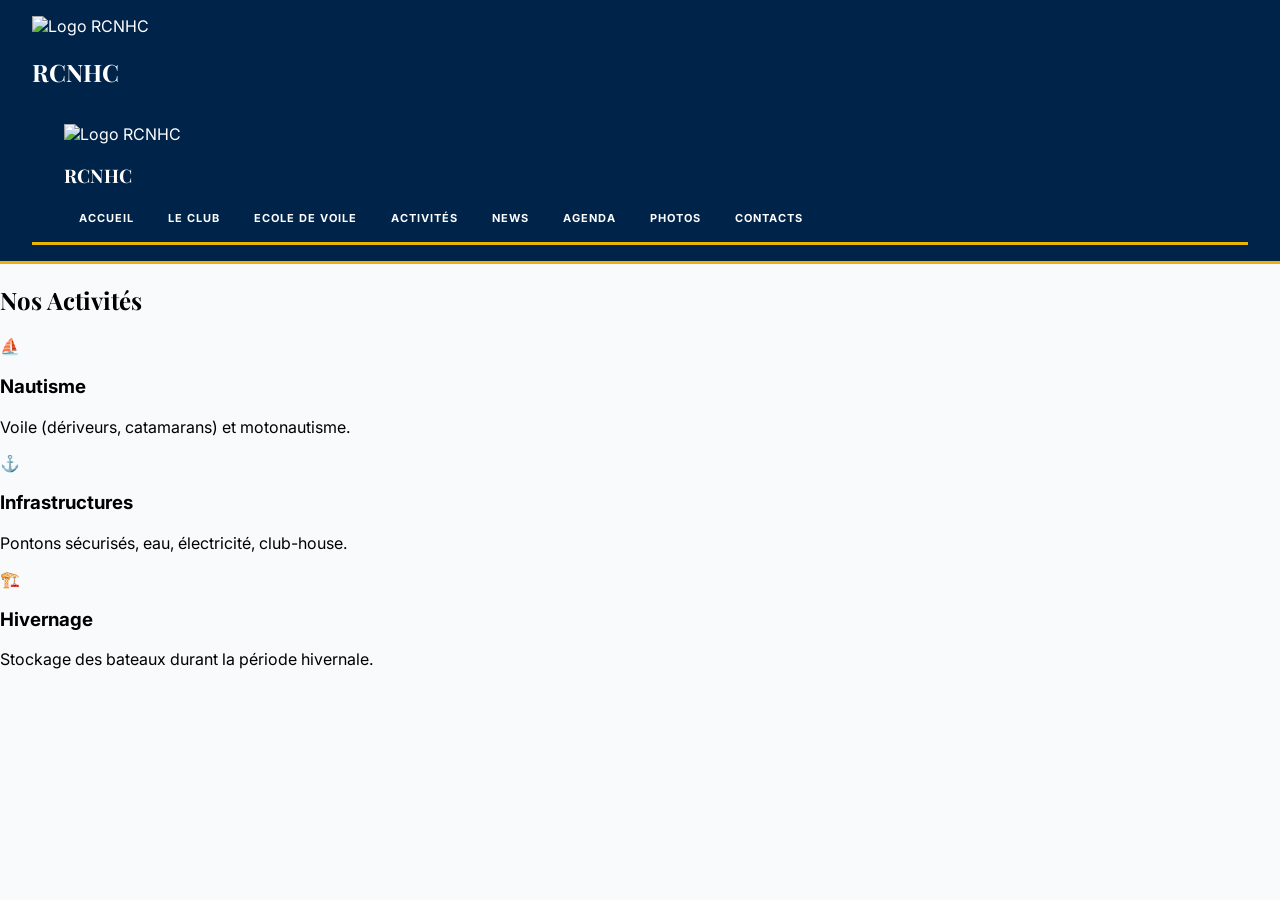
==== activites.html @ 48610aac "Update activites.html" ====
<!DOCTYPE html>
<html lang="fr">
<head>
    <meta charset="UTF-8"><meta name="viewport" content="width=device-width, initial-scale=1.0">
    <title>RCNHC - Activités</title>
    <script src="https://cdn.tailwindcss.com"></script>
    <link rel="stylesheet" href="style.css">
</head>
<body class="bg-slate-50 font-['Inter']">
    
    <nav class="bg-[#002349] text-white p-4 shadow-xl sticky top-0 z-50 border-b border-yellow-600/30 flex justify-between items-center px-10">
        <div class="flex items-center space-x-2">
            <img src="https://raw.githubusercontent.com/220880-spec/RCNHC_SITE/main/image_3.png" alt="Logo RCNHC" class="h-10 w-10 rounded-full border border-yellow-500">
            <h1 class="font-royal text-yellow-500 font-bold uppercase tracking-widest text-xs font-semibold italic">RCNHC</h1>
        </div>
        <div class="flex gap-6">
            <nav class="bg-[#002349] text-white p-4 shadow-xl sticky top-0 z-50 border-b border-yellow-600/30 flex justify-between items-center px-10">
    <div class="flex items-center space-x-2">
        <img src="https://raw.githubusercontent.com/220880-spec/RCNHC_SITE/main/image_dd844a.png" alt="Logo RCNHC" class="h-10 w-10 rounded-full border border-yellow-500">
        <h1 class="font-royal text-yellow-500 font-bold uppercase tracking-widest text-xs italic">RCNHC</h1>
    </div>
    <div class="flex flex-wrap gap-4 md:gap-6 justify-center">
        <a href="index.html" class="hover:text-yellow-500 text-[11px] font-semibold tracking-widest uppercase">Accueil</a>
        <a href="club.html" class="hover:text-yellow-500 text-[11px] font-semibold tracking-widest uppercase">Le Club</a>
        <a href="ecole.html" class="hover:text-yellow-500 text-[11px] font-semibold tracking-widest uppercase">Ecole de Voile</a>
        <a href="activites.html" class="hover:text-yellow-500 text-[11px] font-semibold tracking-widest uppercase">Activités</a>
        <a href="news.html" class="hover:text-yellow-500 text-[11px] font-semibold tracking-widest uppercase">News</a>
        <a href="agenda.html" class="hover:text-yellow-500 text-[11px] font-semibold tracking-widest uppercase">Agenda</a>
        <a href="album.html" class="hover:text-yellow-500 text-[11px] font-semibold tracking-widest uppercase">Photos</a>
        <a href="contact.html" class="hover:text-yellow-500 text-[11px] font-semibold tracking-widest uppercase font-bold">Contacts</a>
    </div>
</nav>
        </div>
    </nav>
    <main class="container mx-auto px-6 py-20 max-w-6xl">
        <h2 class="text-4xl font-royal text-center text-[#002349] mb-16 uppercase tracking-widest">Nos Activités</h2>
        <div class="grid grid-cols-1 md:grid-cols-3 gap-8">
            <div class="bg-white rounded-3xl shadow-xl border-t-8 border-yellow-600 p-10 text-center"><div class="text-4xl mb-4">⛵</div><h3 class="font-bold text-lg mb-2 text-[#002349] uppercase text-xs font-semibold italic">Nautisme</h3><p class="text-slate-600 text-sm">Voile (dériveurs, catamarans) et motonautisme.</p></div>
            <div class="bg-white rounded-3xl shadow-xl border-t-8 border-yellow-600 p-10 text-center"><div class="text-4xl mb-4">⚓</div><h3 class="font-bold text-lg mb-2 text-[#002349] uppercase text-xs font-semibold italic">Infrastructures</h3><p class="text-slate-600 text-sm">Pontons sécurisés, eau, électricité, club-house.</p></div>
            <div class="bg-white rounded-3xl shadow-xl border-t-8 border-yellow-600 p-10 text-center"><div class="text-4xl mb-4">🏗️</div><h3 class="font-bold text-lg mb-2 text-[#002349] uppercase text-xs font-semibold italic">Hivernage</h3><p class="text-slate-600 text-sm">Stockage des bateaux durant la période hivernale.</p></div>
        </div>
    </main>
</body>
</html>
---- style.css ----
@import url('https://fonts.googleapis.com/css2?family=Playfair+Display:wght@700&family=Inter:wght@400;600&display=swap');

:root {
    --royal-blue: #002349;
    --gold: #EAB308;
}

body {
    font-family: 'Inter', sans-serif;
    background-color: #f8fafc;
    margin: 0;
}

.font-royal {
    font-family: 'Playfair Display', serif;
}

/* Navigation */
nav {
    background-color: var(--royal-blue);
    color: white;
    padding: 1rem 2rem;
    border-bottom: 3px solid var(--gold);
}

nav a {
    color: white;
    text-decoration: none;
    margin: 0 15px;
    font-size: 11px;
    font-weight: bold;
    text-transform: uppercase;
    letter-spacing: 1px;
}

nav a:hover, nav a.active {
    color: var(--gold);
}

/* Style des cartes */
.card {
    background: white;
    border-radius: 20px;
    padding: 30px;
    box-shadow: 0 10px 25px rgba(0,0,0,0.1);
    border-top: 8px solid var(--gold);
    margin-bottom: 20px;
}
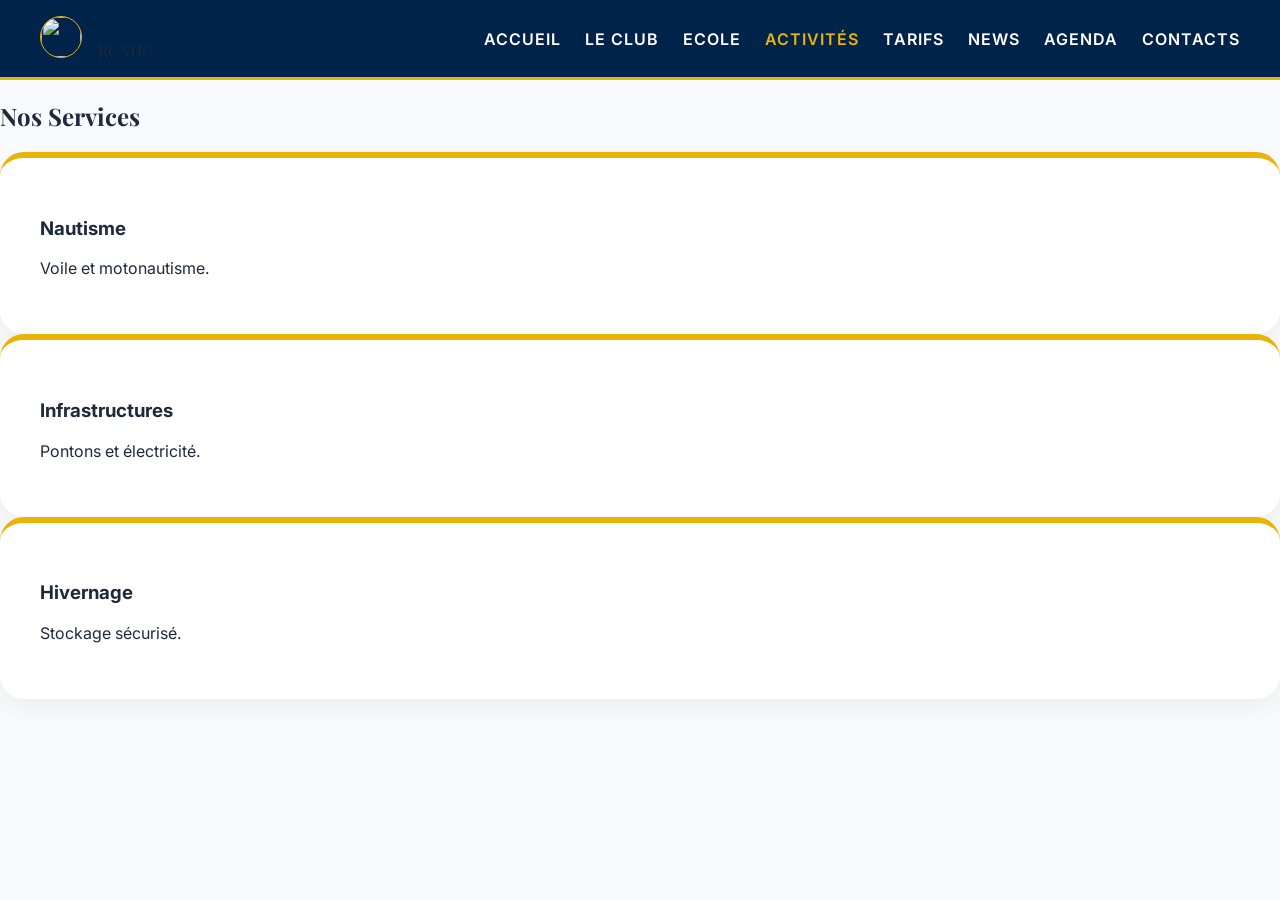
==== commit 65cc106a: "Update activites.html" ====
--- a/activites.html
+++ b/activites.html
@@ -6,38 +6,15 @@
     <script src="https://cdn.tailwindcss.com"></script>
     <link rel="stylesheet" href="style.css">
 </head>
-<body class="bg-slate-50 font-['Inter']">
+<body>
+    <nav class="nav-rcnhc"><div class="nav-logo-block"><img src="https://raw.githubusercontent.com/220880-spec/RCNHC_SITE/main/image_dd844a.png" class="nav-logo-img"><span class="font-royal text-yellow-500 font-bold uppercase tracking-widest text-sm italic">RCNHC</span></div><div class="nav-links"><a href="index.html">Accueil</a><a href="club.html">Le Club</a><a href="ecole.html">Ecole</a><a href="activites.html" class="active">Activités</a><a href="tarif.html">Tarifs</a><a href="news.html">News</a><a href="agenda.html">Agenda</a><a href="contact.html">Contacts</a></div></nav>
     
-    <nav class="bg-[#002349] text-white p-4 shadow-xl sticky top-0 z-50 border-b border-yellow-600/30 flex justify-between items-center px-10">
-        <div class="flex items-center space-x-2">
-            <img src="https://raw.githubusercontent.com/220880-spec/RCNHC_SITE/main/image_3.png" alt="Logo RCNHC" class="h-10 w-10 rounded-full border border-yellow-500">
-            <h1 class="font-royal text-yellow-500 font-bold uppercase tracking-widest text-xs font-semibold italic">RCNHC</h1>
-        </div>
-        <div class="flex gap-6">
-            <nav class="bg-[#002349] text-white p-4 shadow-xl sticky top-0 z-50 border-b border-yellow-600/30 flex justify-between items-center px-10">
-    <div class="flex items-center space-x-2">
-        <img src="https://raw.githubusercontent.com/220880-spec/RCNHC_SITE/main/image_dd844a.png" alt="Logo RCNHC" class="h-10 w-10 rounded-full border border-yellow-500">
-        <h1 class="font-royal text-yellow-500 font-bold uppercase tracking-widest text-xs italic">RCNHC</h1>
-    </div>
-    <div class="flex flex-wrap gap-4 md:gap-6 justify-center">
-        <a href="index.html" class="hover:text-yellow-500 text-[11px] font-semibold tracking-widest uppercase">Accueil</a>
-        <a href="club.html" class="hover:text-yellow-500 text-[11px] font-semibold tracking-widest uppercase">Le Club</a>
-        <a href="ecole.html" class="hover:text-yellow-500 text-[11px] font-semibold tracking-widest uppercase">Ecole de Voile</a>
-        <a href="activites.html" class="hover:text-yellow-500 text-[11px] font-semibold tracking-widest uppercase">Activités</a>
-        <a href="news.html" class="hover:text-yellow-500 text-[11px] font-semibold tracking-widest uppercase">News</a>
-        <a href="agenda.html" class="hover:text-yellow-500 text-[11px] font-semibold tracking-widest uppercase">Agenda</a>
-        <a href="album.html" class="hover:text-yellow-500 text-[11px] font-semibold tracking-widest uppercase">Photos</a>
-        <a href="contact.html" class="hover:text-yellow-500 text-[11px] font-semibold tracking-widest uppercase font-bold">Contacts</a>
-    </div>
-</nav>
-        </div>
-    </nav>
-    <main class="container mx-auto px-6 py-20 max-w-6xl">
-        <h2 class="text-4xl font-royal text-center text-[#002349] mb-16 uppercase tracking-widest">Nos Activités</h2>
+    <main class="container mx-auto px-6 py-16">
+        <h2 class="text-3xl font-royal text-center text-[#002349] mb-12 uppercase tracking-widest">Nos Services</h2>
         <div class="grid grid-cols-1 md:grid-cols-3 gap-8">
-            <div class="bg-white rounded-3xl shadow-xl border-t-8 border-yellow-600 p-10 text-center"><div class="text-4xl mb-4">⛵</div><h3 class="font-bold text-lg mb-2 text-[#002349] uppercase text-xs font-semibold italic">Nautisme</h3><p class="text-slate-600 text-sm">Voile (dériveurs, catamarans) et motonautisme.</p></div>
-            <div class="bg-white rounded-3xl shadow-xl border-t-8 border-yellow-600 p-10 text-center"><div class="text-4xl mb-4">⚓</div><h3 class="font-bold text-lg mb-2 text-[#002349] uppercase text-xs font-semibold italic">Infrastructures</h3><p class="text-slate-600 text-sm">Pontons sécurisés, eau, électricité, club-house.</p></div>
-            <div class="bg-white rounded-3xl shadow-xl border-t-8 border-yellow-600 p-10 text-center"><div class="text-4xl mb-4">🏗️</div><h3 class="font-bold text-lg mb-2 text-[#002349] uppercase text-xs font-semibold italic">Hivernage</h3><p class="text-slate-600 text-sm">Stockage des bateaux durant la période hivernale.</p></div>
+            <div class="card-royal text-center"><h3 class="font-bold text-[#002349] uppercase italic text-sm">Nautisme</h3><p class="text-slate-500 text-xs mt-2">Voile et motonautisme.</p></div>
+            <div class="card-royal text-center"><h3 class="font-bold text-[#002349] uppercase italic text-sm">Infrastructures</h3><p class="text-slate-500 text-xs mt-2">Pontons et électricité.</p></div>
+            <div class="card-royal text-center"><h3 class="font-bold text-[#002349] uppercase italic text-sm">Hivernage</h3><p class="text-slate-500 text-xs mt-2">Stockage sécurisé.</p></div>
         </div>
     </main>
 </body>
--- a/style.css
+++ b/style.css
@@ -3,12 +3,14 @@
 :root {
     --royal-blue: #002349;
     --gold: #EAB308;
+    --slate: #f8fafc;
 }
 
 body {
     font-family: 'Inter', sans-serif;
-    background-color: #f8fafc;
+    background-color: var(--slate);
     margin: 0;
+    color: #1e293b;
 }
 
 .font-royal {
@@ -16,33 +18,57 @@
 }
 
 /* Navigation */
-nav {
+.nav-rcnhc {
     background-color: var(--royal-blue);
-    color: white;
-    padding: 1rem 2rem;
     border-bottom: 3px solid var(--gold);
+    position: sticky;
+    top: 0;
+    z-index: 100;
+    display: flex;
+    justify-content: space-between;
+    align-items: center;
+    padding: 1rem 2.5rem;
+    shadow: 0 10px 15px -3px rgba(0, 0, 0, 0.1);
 }
 
-nav a {
+.nav-logo-container {
+    display: flex;
+    align-items: center;
+}
+
+.nav-logo-img {
+    height: 40px;
+    width: 40px;
+    border-radius: 50%;
+    border: 1px solid var(--gold);
+    margin-right: 1rem; /* Espace entre logo et texte */
+}
+
+.nav-links a {
     color: white;
     text-decoration: none;
-    margin: 0 15px;
-    font-size: 11px;
-    font-weight: bold;
+    font-[11px];
+    font-weight: 600;
     text-transform: uppercase;
     letter-spacing: 1px;
+    margin-left: 1.5rem;
+    transition: 0.3s;
 }
 
-nav a:hover, nav a.active {
+.nav-links a:hover, .nav-links a.active {
     color: var(--gold);
 }
 
-/* Style des cartes */
-.card {
+/* Cartes */
+.card-royal {
     background: white;
-    border-radius: 20px;
-    padding: 30px;
-    box-shadow: 0 10px 25px rgba(0,0,0,0.1);
-    border-top: 8px solid var(--gold);
-    margin-bottom: 20px;
+    border-radius: 24px;
+    padding: 2.5rem;
+    box-shadow: 0 10px 25px rgba(0,0,0,0.05);
+    border-top: 6px solid var(--gold);
+    transition: transform 0.3s ease;
 }
+
+.card-royal:hover {
+    transform: translateY(-5px);
+}
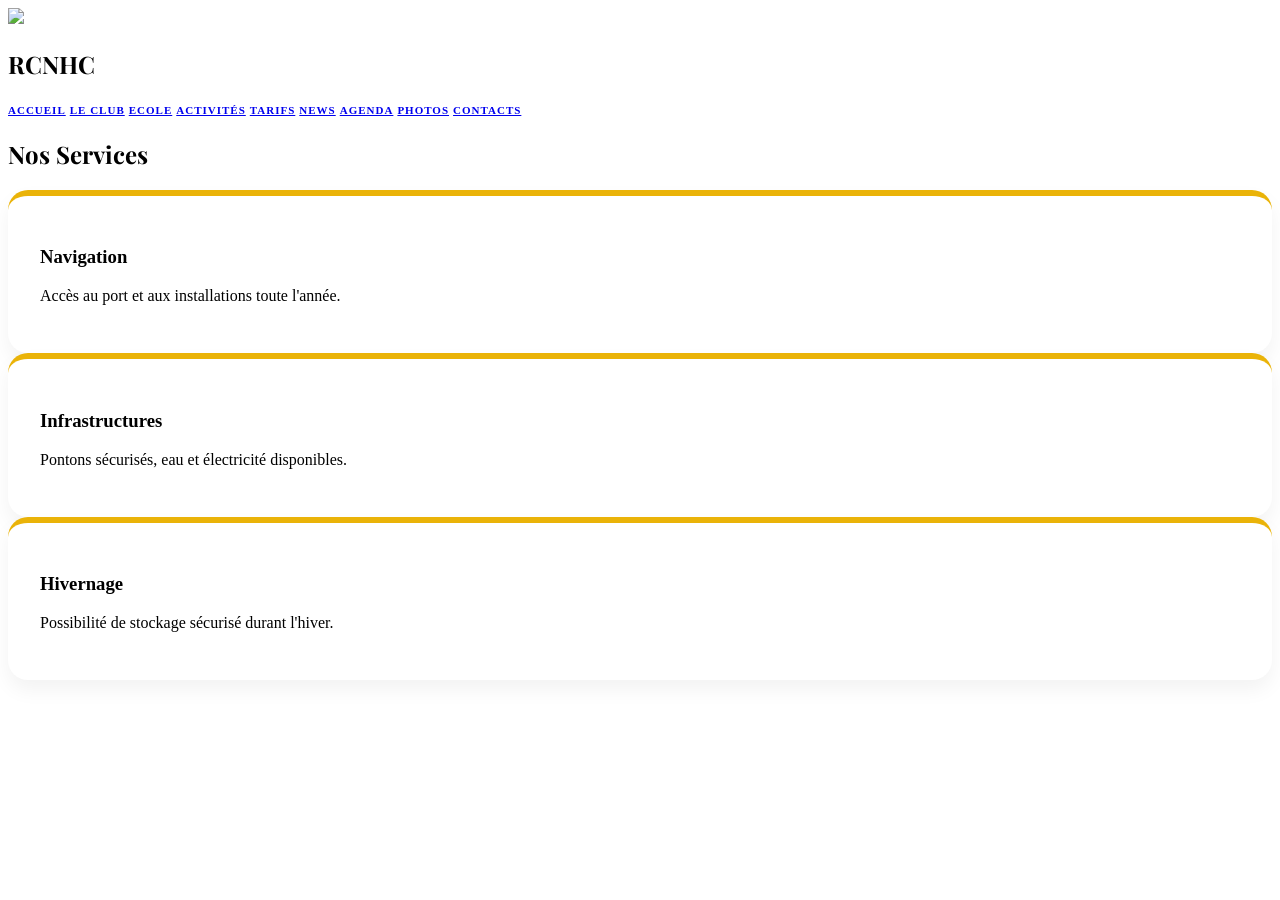
==== commit 014fd3bc: "Update activites.html" ====
--- a/activites.html
+++ b/activites.html
@@ -4,17 +4,47 @@
     <meta charset="UTF-8"><meta name="viewport" content="width=device-width, initial-scale=1.0">
     <title>RCNHC - Activités</title>
     <script src="https://cdn.tailwindcss.com"></script>
-    <link rel="stylesheet" href="style.css">
+    <link href="https://fonts.googleapis.com/css2?family=Playfair+Display:wght@700&family=Inter:wght@400;600&display=swap" rel="stylesheet">
+    <style>
+        .font-royal { font-family: 'Playfair Display', serif; }
+        .nav-link { font-size: 11px; font-weight: 600; text-transform: uppercase; letter-spacing: 1px; transition: 0.3s; }
+        .card-royal { background: white; border-radius: 20px; padding: 2rem; box-shadow: 0 10px 20px rgba(0,0,0,0.05); border-top: 6px solid #EAB308; }
+    </style>
 </head>
-<body>
-    <nav class="nav-rcnhc"><div class="nav-logo-block"><img src="https://raw.githubusercontent.com/220880-spec/RCNHC_SITE/main/image_dd844a.png" class="nav-logo-img"><span class="font-royal text-yellow-500 font-bold uppercase tracking-widest text-sm italic">RCNHC</span></div><div class="nav-links"><a href="index.html">Accueil</a><a href="club.html">Le Club</a><a href="ecole.html">Ecole</a><a href="activites.html" class="active">Activités</a><a href="tarif.html">Tarifs</a><a href="news.html">News</a><a href="agenda.html">Agenda</a><a href="contact.html">Contacts</a></div></nav>
-    
+<body class="bg-slate-50 font-['Inter']">
+    <nav class="bg-[#002349] text-white p-4 shadow-xl sticky top-0 z-50 border-b border-yellow-600/30 flex justify-between items-center px-6 md:px-10">
+        <div class="flex items-center">
+            <img src="https://raw.githubusercontent.com/220880-spec/RCNHC_SITE/main/image_dd844a.png" class="h-10 w-10 rounded-full border border-yellow-500 mr-4">
+            <h1 class="font-royal text-yellow-500 font-bold uppercase tracking-widest text-xs italic">RCNHC</h1>
+        </div>
+        <div class="flex flex-wrap gap-4 justify-end">
+            <a href="index.html" class="nav-link hover:text-yellow-500 text-white">Accueil</a>
+            <a href="club.html" class="nav-link hover:text-yellow-500 text-white">Le Club</a>
+            <a href="ecole.html" class="nav-link hover:text-yellow-500 text-white">Ecole</a>
+            <a href="activites.html" class="nav-link text-yellow-500">Activités</a>
+            <a href="tarif.html" class="nav-link hover:text-yellow-500 text-white">Tarifs</a>
+            <a href="news.html" class="nav-link hover:text-yellow-500 text-white">News</a>
+            <a href="agenda.html" class="nav-link hover:text-yellow-500 text-white">Agenda</a>
+            <a href="album.html" class="nav-link hover:text-yellow-500 text-white">Photos</a>
+            <a href="contact.html" class="nav-link hover:text-yellow-500 text-white">Contacts</a>
+        </div>
+    </nav>
+
     <main class="container mx-auto px-6 py-16">
         <h2 class="text-3xl font-royal text-center text-[#002349] mb-12 uppercase tracking-widest">Nos Services</h2>
         <div class="grid grid-cols-1 md:grid-cols-3 gap-8">
-            <div class="card-royal text-center"><h3 class="font-bold text-[#002349] uppercase italic text-sm">Nautisme</h3><p class="text-slate-500 text-xs mt-2">Voile et motonautisme.</p></div>
-            <div class="card-royal text-center"><h3 class="font-bold text-[#002349] uppercase italic text-sm">Infrastructures</h3><p class="text-slate-500 text-xs mt-2">Pontons et électricité.</p></div>
-            <div class="card-royal text-center"><h3 class="font-bold text-[#002349] uppercase italic text-sm">Hivernage</h3><p class="text-slate-500 text-xs mt-2">Stockage sécurisé.</p></div>
+            <div class="card-royal text-center">
+                <h3 class="font-bold text-[#002349] uppercase italic text-sm">Navigation</h3>
+                <p class="text-slate-500 text-xs mt-2 italic">Accès au port et aux installations toute l'année.</p>
+            </div>
+            <div class="card-royal text-center">
+                <h3 class="font-bold text-[#002349] uppercase italic text-sm">Infrastructures</h3>
+                <p class="text-slate-500 text-xs mt-2 italic">Pontons sécurisés, eau et électricité disponibles.</p>
+            </div>
+            <div class="card-royal text-center">
+                <h3 class="font-bold text-[#002349] uppercase italic text-sm">Hivernage</h3>
+                <p class="text-slate-500 text-xs mt-2 italic">Possibilité de stockage sécurisé durant l'hiver.</p>
+            </div>
         </div>
     </main>
 </body>
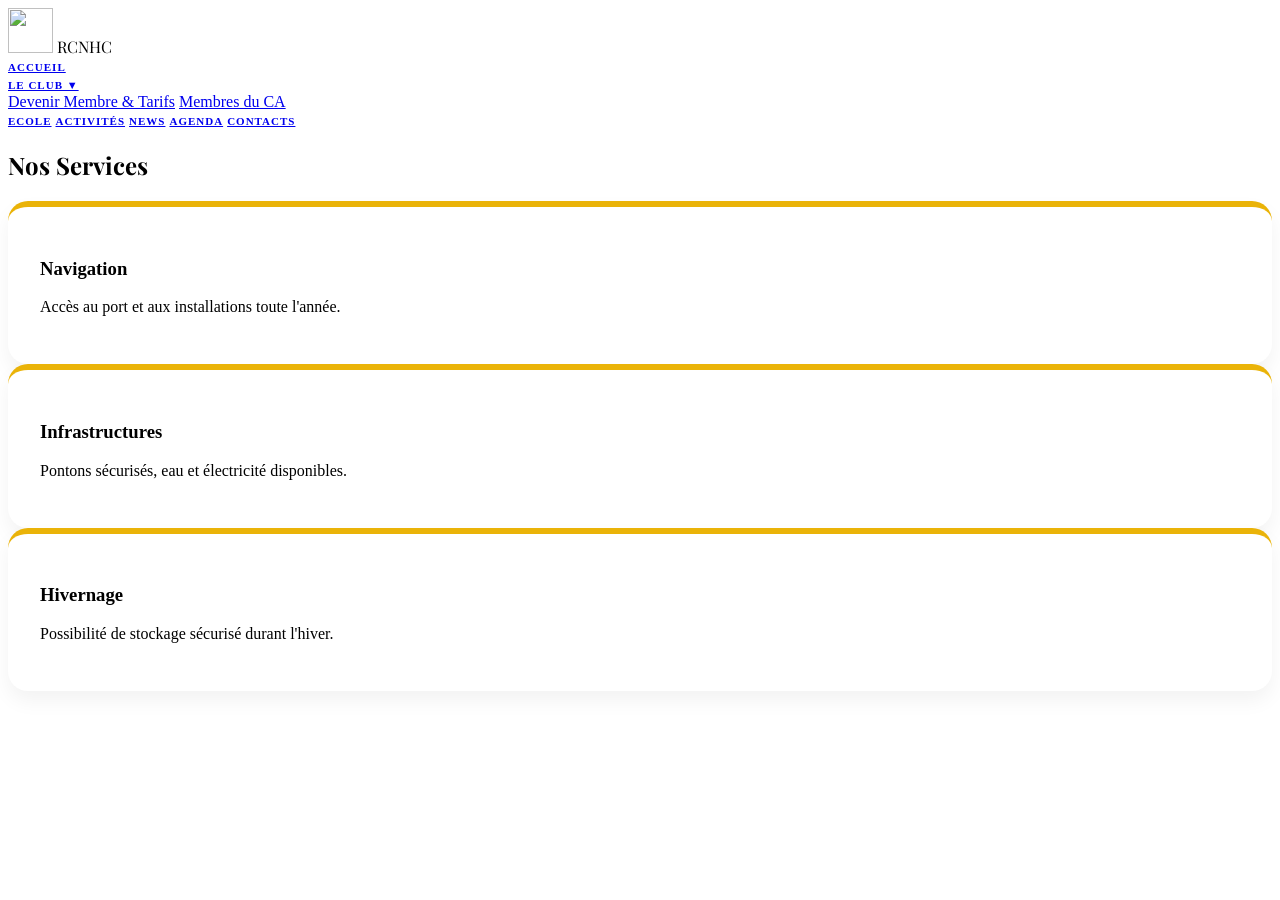
==== commit c3a3e418: "Update activites.html" ====
--- a/activites.html
+++ b/activites.html
@@ -13,21 +13,34 @@
 </head>
 <body class="bg-slate-50 font-['Inter']">
     <nav class="bg-[#002349] text-white p-4 shadow-xl sticky top-0 z-50 border-b border-yellow-600/30 flex justify-between items-center px-6 md:px-10">
-        <div class="flex items-center">
-            <img src="https://raw.githubusercontent.com/220880-spec/RCNHC_SITE/main/image_dd844a.png" class="h-10 w-10 rounded-full border border-yellow-500 mr-4">
-            <h1 class="font-royal text-yellow-500 font-bold uppercase tracking-widest text-xs italic">RCNHC</h1>
+        <nav class="bg-[#002349] p-4 shadow-xl sticky top-0 z-50 border-b border-yellow-600/30 flex items-center px-6 md:px-10">
+    <div class="flex items-center flex-shrink-0">
+        <img src="https://raw.githubusercontent.com/220880-spec/RCNHC_SITE/main/image_dd844a.png" 
+             style="height: 45px; width: 45px; object-fit: contain;" 
+             class="rounded-full border border-yellow-500 mr-4">
+        <span class="font-royal text-yellow-500 font-bold uppercase tracking-widest text-sm italic">RCNHC</span>
+    </div>
+
+    <div class="flex-grow"></div>
+
+    <div class="flex flex-wrap gap-6 justify-end items-center">
+        <a href="index.html" class="nav-link">Accueil</a>
+        
+        <div class="dropdown">
+            <a href="club.html" class="nav-link">Le Club ▼</a>
+            <div class="dropdown-content">
+                <a href="club.html#devenir-membre" class="dropdown-item">Devenir Membre & Tarifs</a>
+                <a href="club.html#comite" class="dropdown-item">Membres du CA</a>
+            </div>
         </div>
-        <div class="flex flex-wrap gap-4 justify-end">
-            <a href="index.html" class="nav-link hover:text-yellow-500 text-white">Accueil</a>
-            <a href="club.html" class="nav-link hover:text-yellow-500 text-white">Le Club</a>
-            <a href="ecole.html" class="nav-link hover:text-yellow-500 text-white">Ecole</a>
-            <a href="activites.html" class="nav-link text-yellow-500">Activités</a>
-            <a href="tarif.html" class="nav-link hover:text-yellow-500 text-white">Tarifs</a>
-            <a href="news.html" class="nav-link hover:text-yellow-500 text-white">News</a>
-            <a href="agenda.html" class="nav-link hover:text-yellow-500 text-white">Agenda</a>
-            <a href="album.html" class="nav-link hover:text-yellow-500 text-white">Photos</a>
-            <a href="contact.html" class="nav-link hover:text-yellow-500 text-white">Contacts</a>
-        </div>
+
+        <a href="ecole.html" class="nav-link">Ecole</a>
+        <a href="activites.html" class="nav-link">Activités</a>
+        <a href="news.html" class="nav-link">News</a>
+        <a href="agenda.html" class="nav-link">Agenda</a>
+        <a href="contact.html" class="nav-link">Contacts</a>
+    </div>
+</nav>
     </nav>
 
     <main class="container mx-auto px-6 py-16">
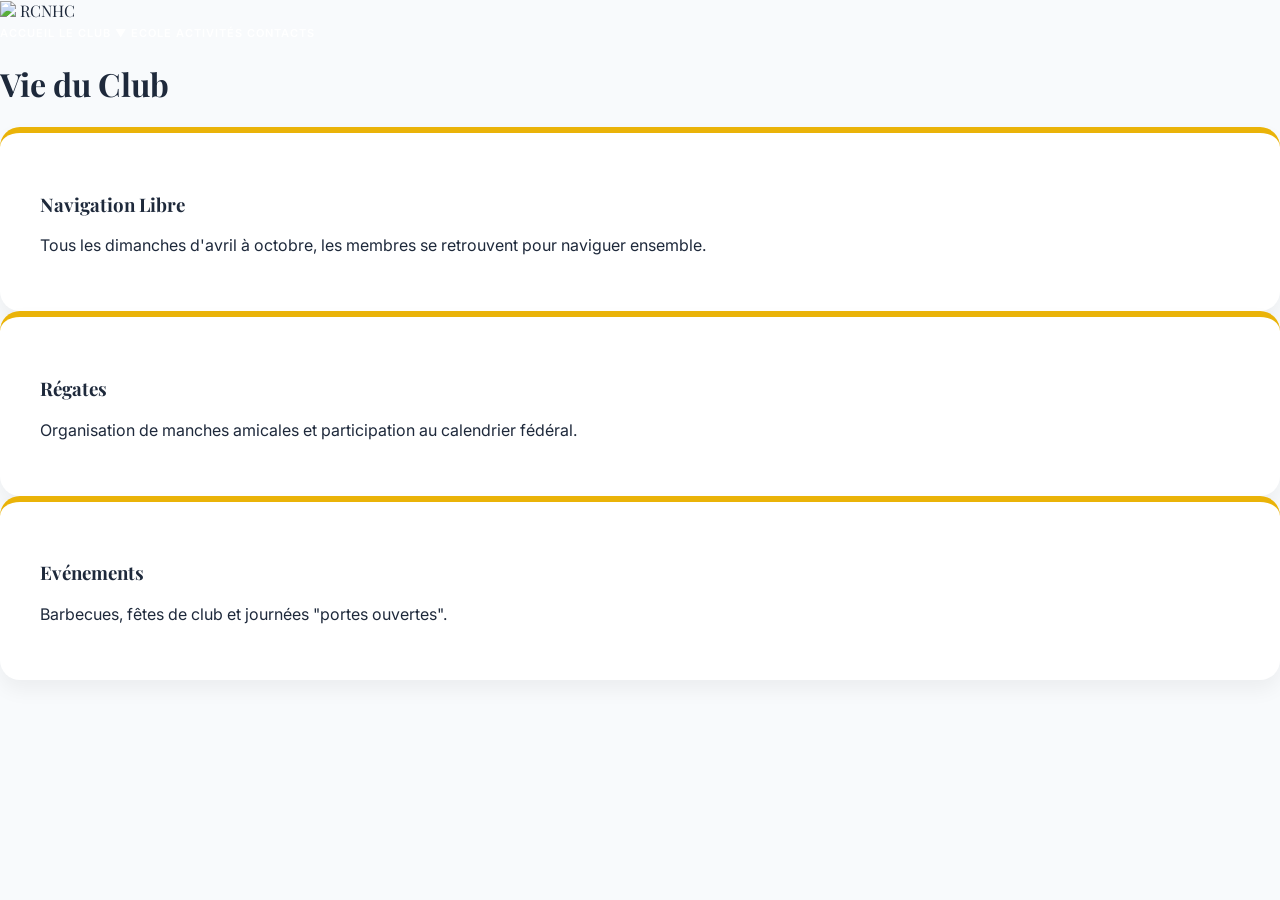
==== commit 1a9d0ba6: "Update activites.html" ====
--- a/activites.html
+++ b/activites.html
@@ -1,62 +1,51 @@
 <!DOCTYPE html>
 <html lang="fr">
 <head>
-    <meta charset="UTF-8"><meta name="viewport" content="width=device-width, initial-scale=1.0">
+    <meta charset="UTF-8">
     <title>RCNHC - Activités</title>
     <script src="https://cdn.tailwindcss.com"></script>
     <link href="https://fonts.googleapis.com/css2?family=Playfair+Display:wght@700&family=Inter:wght@400;600&display=swap" rel="stylesheet">
-    <style>
-        .font-royal { font-family: 'Playfair Display', serif; }
-        .nav-link { font-size: 11px; font-weight: 600; text-transform: uppercase; letter-spacing: 1px; transition: 0.3s; }
-        .card-royal { background: white; border-radius: 20px; padding: 2rem; box-shadow: 0 10px 20px rgba(0,0,0,0.05); border-top: 6px solid #EAB308; }
-    </style>
+    <link rel="stylesheet" href="style.css">
 </head>
-<body class="bg-slate-50 font-['Inter']">
-    <nav class="bg-[#002349] text-white p-4 shadow-xl sticky top-0 z-50 border-b border-yellow-600/30 flex justify-between items-center px-6 md:px-10">
-        <nav class="bg-[#002349] p-4 shadow-xl sticky top-0 z-50 border-b border-yellow-600/30 flex items-center px-6 md:px-10">
-    <div class="flex items-center flex-shrink-0">
-        <img src="https://raw.githubusercontent.com/220880-spec/RCNHC_SITE/main/image_dd844a.png" 
-             style="height: 45px; width: 45px; object-fit: contain;" 
-             class="rounded-full border border-yellow-500 mr-4">
-        <span class="font-royal text-yellow-500 font-bold uppercase tracking-widest text-sm italic">RCNHC</span>
-    </div>
-
-    <div class="flex-grow"></div>
-
-    <div class="flex flex-wrap gap-6 justify-end items-center">
-        <a href="index.html" class="nav-link">Accueil</a>
-        
-        <div class="dropdown">
-            <a href="club.html" class="nav-link">Le Club ▼</a>
-            <div class="dropdown-content">
-                <a href="club.html#devenir-membre" class="dropdown-item">Devenir Membre & Tarifs</a>
-                <a href="club.html#comite" class="dropdown-item">Membres du CA</a>
+<body>
+    <nav class="bg-[#002349] p-4 flex items-center px-10 border-b border-yellow-600/30 sticky top-0 z-50">
+        <div class="flex items-center">
+            <img src="https://raw.githubusercontent.com/220880-spec/RCNHC_SITE/main/image_dd844a.png" class="h-10 w-10 mr-4 rounded-full border border-yellow-500">
+            <span class="font-royal text-yellow-500 font-bold uppercase tracking-widest text-sm italic">RCNHC</span>
+        </div>
+        <div class="flex-grow"></div>
+        <div class="flex gap-6 items-center">
+            <a href="index.html" class="nav-link">Accueil</a>
+            <div class="dropdown">
+                <a href="#" class="nav-link">Le Club ▼</a>
+                <div class="dropdown-content">
+                    <a href="devenir-membre.html" class="dropdown-item">Devenir Membre & Tarifs</a>
+                    <a href="comite.html" class="dropdown-item">Membres du CA</a>
+                </div>
             </div>
+            <a href="ecole.html" class="nav-link">Ecole</a>
+            <a href="activites.html" class="nav-link text-yellow-500">Activités</a>
+            <a href="contact.html" class="nav-link">Contacts</a>
         </div>
-
-        <a href="ecole.html" class="nav-link">Ecole</a>
-        <a href="activites.html" class="nav-link">Activités</a>
-        <a href="news.html" class="nav-link">News</a>
-        <a href="agenda.html" class="nav-link">Agenda</a>
-        <a href="contact.html" class="nav-link">Contacts</a>
-    </div>
-</nav>
     </nav>
 
-    <main class="container mx-auto px-6 py-16">
-        <h2 class="text-3xl font-royal text-center text-[#002349] mb-12 uppercase tracking-widest">Nos Services</h2>
-        <div class="grid grid-cols-1 md:grid-cols-3 gap-8">
-            <div class="card-royal text-center">
-                <h3 class="font-bold text-[#002349] uppercase italic text-sm">Navigation</h3>
-                <p class="text-slate-500 text-xs mt-2 italic">Accès au port et aux installations toute l'année.</p>
+    <header class="bg-[#002349] py-16 text-center text-white">
+        <h1 class="text-4xl font-royal text-yellow-500 uppercase tracking-widest">Vie du Club</h1>
+    </header>
+
+    <main class="container mx-auto px-6 py-16 max-w-5xl">
+        <div class="grid md:grid-cols-3 gap-8">
+            <div class="card-royal">
+                <h3 class="font-royal text-xl mb-3">Navigation Libre</h3>
+                <p class="text-sm text-slate-500">Tous les dimanches d'avril à octobre, les membres se retrouvent pour naviguer ensemble.</p>
             </div>
-            <div class="card-royal text-center">
-                <h3 class="font-bold text-[#002349] uppercase italic text-sm">Infrastructures</h3>
-                <p class="text-slate-500 text-xs mt-2 italic">Pontons sécurisés, eau et électricité disponibles.</p>
+            <div class="card-royal">
+                <h3 class="font-royal text-xl mb-3">Régates</h3>
+                <p class="text-sm text-slate-500">Organisation de manches amicales et participation au calendrier fédéral.</p>
             </div>
-            <div class="card-royal text-center">
-                <h3 class="font-bold text-[#002349] uppercase italic text-sm">Hivernage</h3>
-                <p class="text-slate-500 text-xs mt-2 italic">Possibilité de stockage sécurisé durant l'hiver.</p>
+            <div class="card-royal">
+                <h3 class="font-royal text-xl mb-3">Evénements</h3>
+                <p class="text-sm text-slate-500">Barbecues, fêtes de club et journées "portes ouvertes".</p>
             </div>
         </div>
     </main>
--- a/style.css
+++ b/style.css
@@ -0,0 +1,55 @@
+/* --- BASES & TYPO --- */
+.font-royal { font-family: 'Playfair Display', serif; }
+body { font-family: 'Inter', sans-serif; background-color: #f8fafc; color: #1e293b; margin: 0; }
+
+/* --- NAVIGATION & MENU DÉROULANT --- */
+.nav-link { 
+    font-size: 11px; 
+    font-weight: 600; 
+    text-transform: uppercase; 
+    letter-spacing: 1px; 
+    color: white; 
+    transition: 0.3s;
+    text-decoration: none;
+}
+.nav-link:hover { color: #EAB308; }
+
+.dropdown { position: relative; display: inline-block; }
+
+.dropdown-content {
+    display: none; 
+    position: absolute; 
+    background-color: #002349;
+    min-width: 240px; 
+    box-shadow: 0px 10px 20px rgba(0,0,0,0.5); 
+    z-index: 1000; 
+    border-top: 4px solid #EAB308;
+    top: 100%; 
+    left: 0;
+    flex-direction: column; /* Force l'alignement vertical */
+}
+
+.dropdown:hover .dropdown-content { display: flex; }
+
+.dropdown-item {
+    display: block;
+    padding: 15px 20px;
+    color: white;
+    font-size: 10px;
+    text-transform: uppercase;
+    letter-spacing: 1px;
+    text-decoration: none;
+    border-bottom: 1px solid rgba(255,255,255,0.05);
+    text-align: left;
+}
+.dropdown-item:hover { background-color: #003366; color: #EAB308; }
+
+/* --- COMPOSANTS --- */
+.card-royal { 
+    background: white; 
+    border-radius: 20px; 
+    padding: 2.5rem; 
+    box-shadow: 0 10px 20px rgba(0,0,0,0.05); 
+    border-top: 6px solid #EAB308; 
+}
+.price-tag { color: #002349; font-weight: 800; font-size: 2.5rem; }
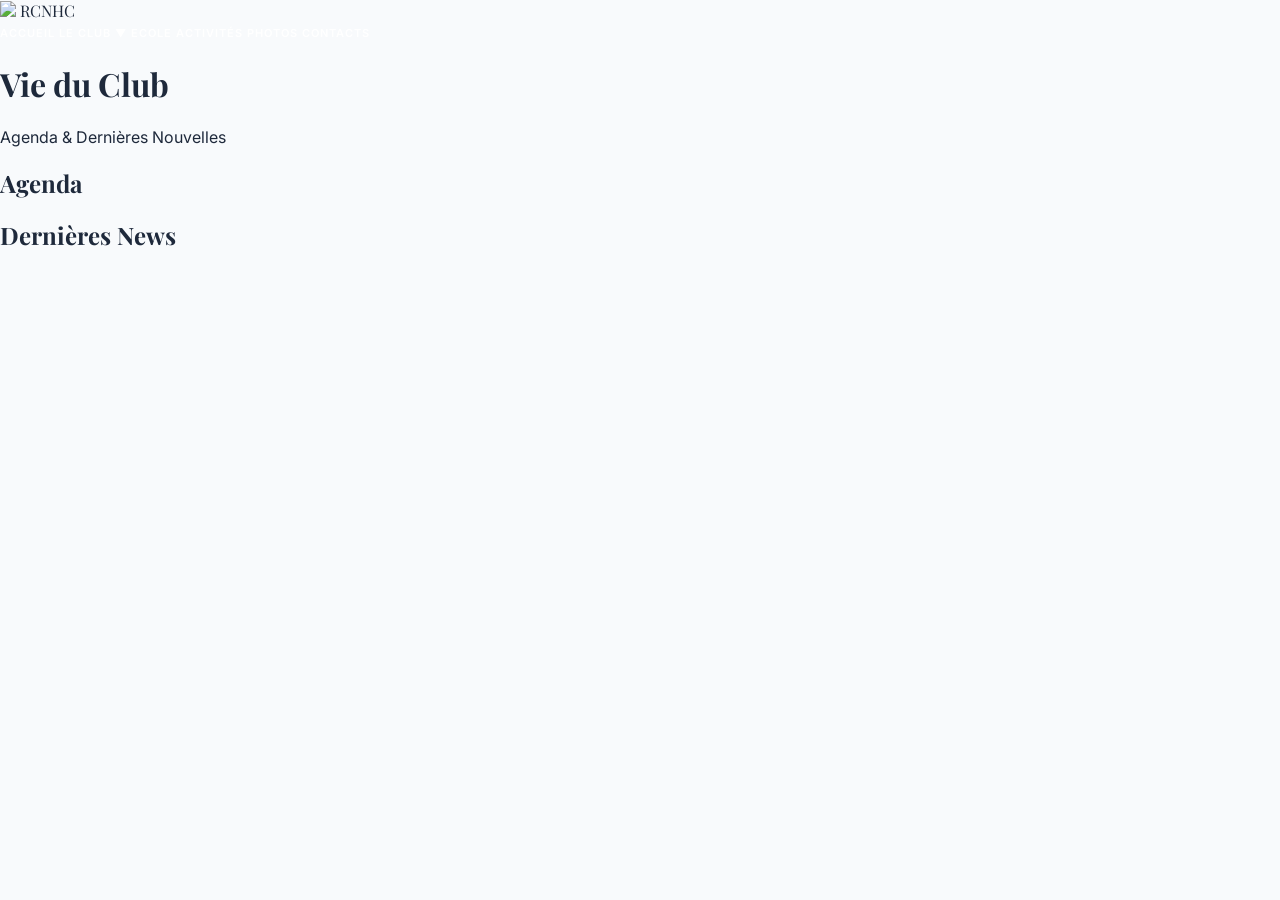
==== commit e440949d: "Update activites.html" ====
--- a/activites.html
+++ b/activites.html
@@ -2,12 +2,13 @@
 <html lang="fr">
 <head>
     <meta charset="UTF-8">
-    <title>RCNHC - Activités</title>
+    <title>RCNHC - Activités & News</title>
     <script src="https://cdn.tailwindcss.com"></script>
     <link href="https://fonts.googleapis.com/css2?family=Playfair+Display:wght@700&family=Inter:wght@400;600&display=swap" rel="stylesheet">
     <link rel="stylesheet" href="style.css">
 </head>
-<body>
+<body class="bg-slate-50 font-['Inter']">
+
     <nav class="bg-[#002349] p-4 flex items-center px-10 border-b border-yellow-600/30 sticky top-0 z-50">
         <div class="flex items-center">
             <img src="https://raw.githubusercontent.com/220880-spec/RCNHC_SITE/main/image_dd844a.png" class="h-10 w-10 mr-4 rounded-full border border-yellow-500">
@@ -25,29 +26,42 @@
             </div>
             <a href="ecole.html" class="nav-link">Ecole</a>
             <a href="activites.html" class="nav-link text-yellow-500">Activités</a>
+            <a href="album.html" class="nav-link">Photos</a>
             <a href="contact.html" class="nav-link">Contacts</a>
         </div>
     </nav>
 
-    <header class="bg-[#002349] py-16 text-center text-white">
+    <header class="bg-[#002349] py-16 text-center text-white border-b border-yellow-600/20">
         <h1 class="text-4xl font-royal text-yellow-500 uppercase tracking-widest">Vie du Club</h1>
+        <p class="text-[10px] italic tracking-[0.3em] mt-2 opacity-70 uppercase">Agenda & Dernières Nouvelles</p>
     </header>
 
-    <main class="container mx-auto px-6 py-16 max-w-5xl">
-        <div class="grid md:grid-cols-3 gap-8">
-            <div class="card-royal">
-                <h3 class="font-royal text-xl mb-3">Navigation Libre</h3>
-                <p class="text-sm text-slate-500">Tous les dimanches d'avril à octobre, les membres se retrouvent pour naviguer ensemble.</p>
+    <main class="container mx-auto px-6 py-16 max-w-6xl">
+        <div class="grid md:grid-cols-3 gap-12">
+            
+            <div class="md:col-span-1">
+                <h2 class="text-xl font-royal text-[#002349] mb-8 uppercase border-b-2 border-yellow-500 pb-2 inline-block text-center">Agenda</h2>
+                <div id="agenda-container" class="space-y-4">
+                    </div>
             </div>
-            <div class="card-royal">
-                <h3 class="font-royal text-xl mb-3">Régates</h3>
-                <p class="text-sm text-slate-500">Organisation de manches amicales et participation au calendrier fédéral.</p>
+
+            <div class="md:col-span-2">
+                <h2 class="text-xl font-royal text-[#002349] mb-8 uppercase border-b-2 border-yellow-500 pb-2 inline-block">Dernières News</h2>
+                <div id="news-container" class="space-y-8">
+                    </div>
             </div>
-            <div class="card-royal">
-                <h3 class="font-royal text-xl mb-3">Evénements</h3>
-                <p class="text-sm text-slate-500">Barbecues, fêtes de club et journées "portes ouvertes".</p>
-            </div>
+
         </div>
     </main>
-</body>
-</html>
+
+    <script>
+        // On récupère les infos dans data.json (ton fichier GitHub)
+        fetch('data.json')
+            .then(response => response.json())
+            .then(data => {
+                // On remplit l'Agenda
+                const agendaBox = document.getElementById('agenda-container');
+                agendaBox.innerHTML = data.agenda.map(item => `
+                    <div class="bg-white p-4 rounded-xl shadow-sm border-l-4 border-yellow-500 hover:translate-x-2 transition-transform">
+                        <div class="flex items-baseline gap-2">
+                            <span class="text-2xl font-bold text-[#002349]">${item.date}</span>
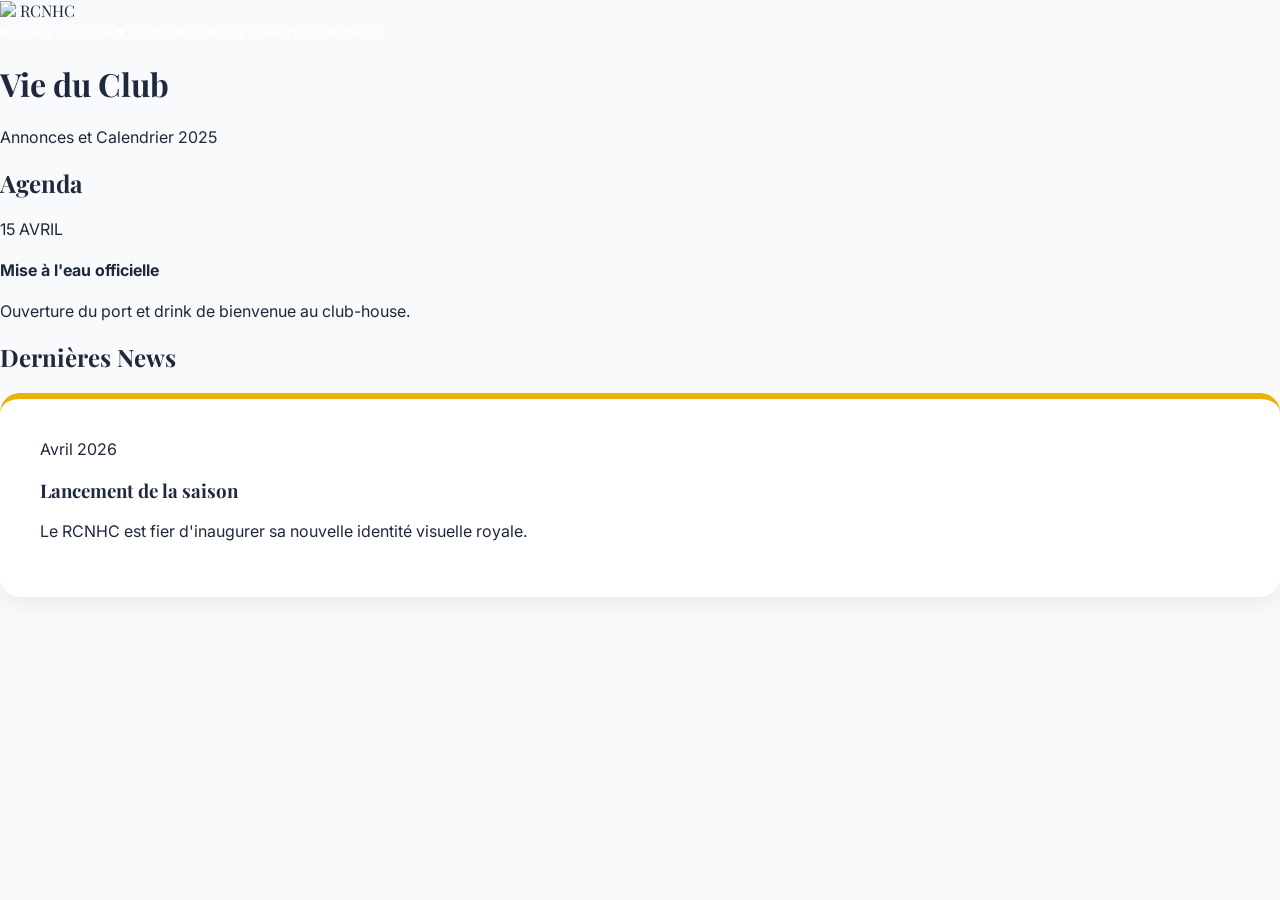
==== commit e69c85cd: "Update activites.html" ====
--- a/activites.html
+++ b/activites.html
@@ -2,7 +2,7 @@
 <html lang="fr">
 <head>
     <meta charset="UTF-8">
-    <title>RCNHC - Activités & News</title>
+    <title>RCNHC - Actualités & Agenda</title>
     <script src="https://cdn.tailwindcss.com"></script>
     <link href="https://fonts.googleapis.com/css2?family=Playfair+Display:wght@700&family=Inter:wght@400;600&display=swap" rel="stylesheet">
     <link rel="stylesheet" href="style.css">
@@ -25,7 +25,7 @@
                 </div>
             </div>
             <a href="ecole.html" class="nav-link">Ecole</a>
-            <a href="activites.html" class="nav-link text-yellow-500">Activités</a>
+            <a href="news.html" class="nav-link text-yellow-500">Actualités</a>
             <a href="album.html" class="nav-link">Photos</a>
             <a href="contact.html" class="nav-link">Contacts</a>
         </div>
@@ -33,14 +33,14 @@
 
     <header class="bg-[#002349] py-16 text-center text-white border-b border-yellow-600/20">
         <h1 class="text-4xl font-royal text-yellow-500 uppercase tracking-widest">Vie du Club</h1>
-        <p class="text-[10px] italic tracking-[0.3em] mt-2 opacity-70 uppercase">Agenda & Dernières Nouvelles</p>
+        <p class="text-[10px] italic tracking-[0.3em] mt-2 opacity-70 uppercase">Annonces et Calendrier 2025</p>
     </header>
 
-    <main class="container mx-auto px-6 py-16 max-w-6xl">
+    <main class="container mx-auto px-6 py-16 max-w-5xl">
         <div class="grid md:grid-cols-3 gap-12">
             
             <div class="md:col-span-1">
-                <h2 class="text-xl font-royal text-[#002349] mb-8 uppercase border-b-2 border-yellow-500 pb-2 inline-block text-center">Agenda</h2>
+                <h2 class="text-xl font-royal text-[#002349] mb-8 uppercase border-b-2 border-yellow-500 pb-2 inline-block">Agenda</h2>
                 <div id="agenda-container" class="space-y-4">
                     </div>
             </div>
@@ -55,13 +55,35 @@
     </main>
 
     <script>
-        // On récupère les infos dans data.json (ton fichier GitHub)
+        // Chargement des données depuis data.json
         fetch('data.json')
             .then(response => response.json())
             .then(data => {
-                // On remplit l'Agenda
+                // Remplissage de l'Agenda
                 const agendaBox = document.getElementById('agenda-container');
                 agendaBox.innerHTML = data.agenda.map(item => `
-                    <div class="bg-white p-4 rounded-xl shadow-sm border-l-4 border-yellow-500 hover:translate-x-2 transition-transform">
+                    <div class="bg-white p-4 rounded-xl shadow-sm border-l-4 border-yellow-500">
                         <div class="flex items-baseline gap-2">
-                            <span class="text-2xl font-bold text-[#002349]">${item.date}</span>
+                            <span class="text-xl font-bold text-[#002349]">${item.date}</span>
+                            <span class="text-[10px] font-bold text-yellow-600 uppercase">${item.mois}</span>
+                        </div>
+                        <h4 class="font-bold text-sm mt-1 uppercase">${item.evenement}</h4>
+                        <p class="text-xs text-slate-500 mt-1">${item.info}</p>
+                    </div>
+                `).join('');
+
+                // Remplissage des News
+                const newsBox = document.getElementById('news-container');
+                newsBox.innerHTML = data.news.map(item => `
+                    <article class="card-royal">
+                        <span class="text-yellow-600 font-bold text-[10px] uppercase tracking-widest">${item.date}</span>
+                        <h3 class="text-2xl font-royal text-[#002349] mt-2">${item.titre}</h3>
+                        <p class="text-slate-600 mt-4 leading-relaxed">${item.texte}</p>
+                    </article>
+                `).join('');
+            })
+            .catch(err => console.error("Erreur de chargement JSON:", err));
+    </script>
+
+</body>
+</html>
